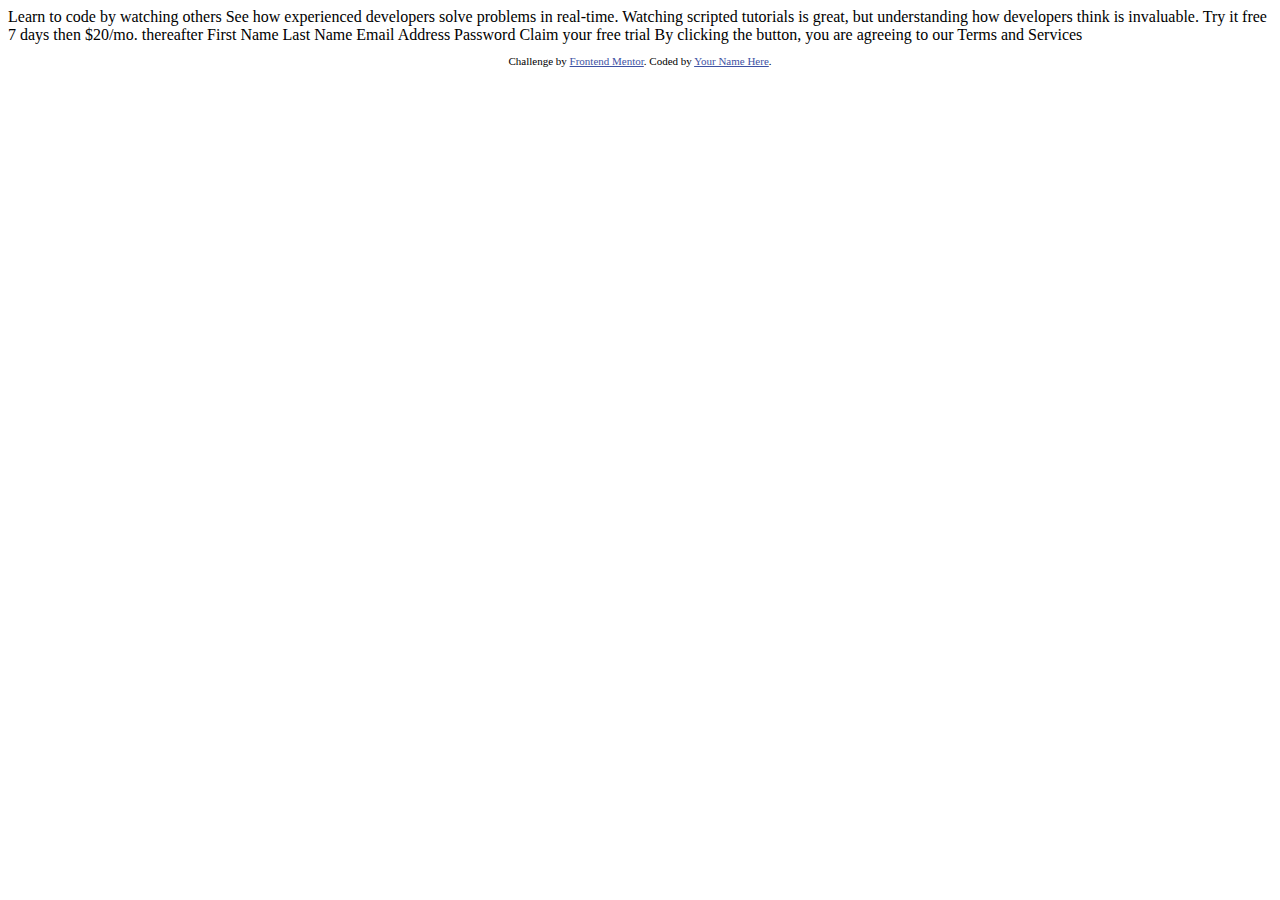
==== intro-component-with-signup-form-master/index.html @ 4d1547b9 "new project" ====
<!DOCTYPE html>
<html lang="en">
<head>
  <meta charset="UTF-8">
  <meta name="viewport" content="width=device-width, initial-scale=1.0"> <!-- displays site properly based on user's device -->

  <link rel="icon" type="image/png" sizes="32x32" href="./images/favicon-32x32.png">
  
  <title>Frontend Mentor | Intro component with sign up form</title>

  <!-- Feel free to remove these styles or customise in your own stylesheet 👍 -->
  <style>
    .attribution { font-size: 11px; text-align: center; }
    .attribution a { color: hsl(228, 45%, 44%); }
  </style>
</head>
<body>

  Learn to code by watching others

  See how experienced developers solve problems in real-time. Watching scripted tutorials is great, 
  but understanding how developers think is invaluable. 

  Try it free 7 days then $20/mo. thereafter

  First Name 
  Last Name 
  Email Address
  Password

  Claim your free trial 

  By clicking the button, you are agreeing to our Terms and Services
  
  <footer>
    <p class="attribution">
      Challenge by <a href="https://www.frontendmentor.io?ref=challenge" target="_blank">Frontend Mentor</a>. 
      Coded by <a href="#">Your Name Here</a>.
    </p>
  </footer>
</body>
</html>
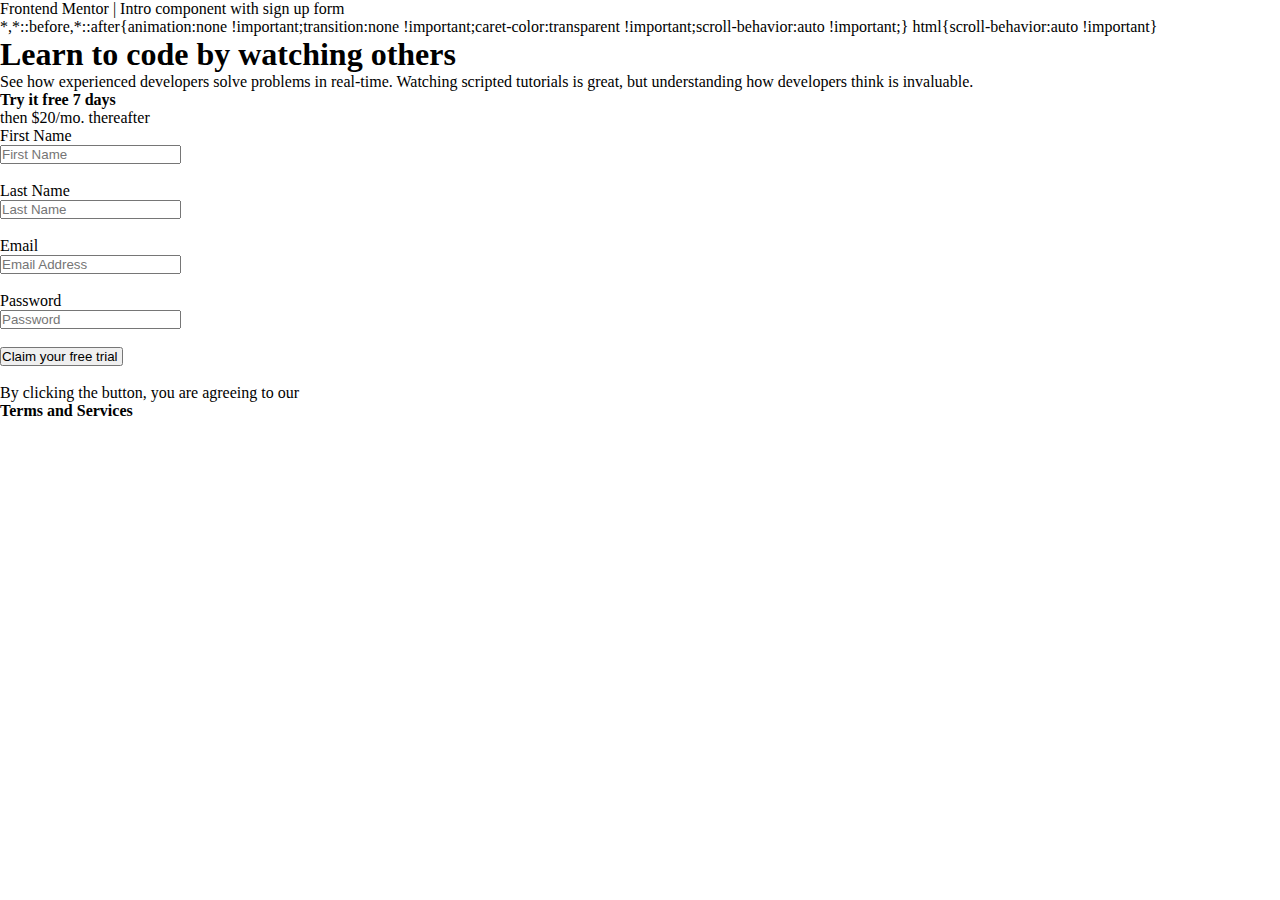
==== commit 6494b8e3: "html file update" ====
--- a/intro-component-with-signup-form-master/index.html
+++ b/intro-component-with-signup-form-master/index.html
@@ -2,41 +2,36 @@
 <html lang="en">
 <head>
   <meta charset="UTF-8">
-  <meta name="viewport" content="width=device-width, initial-scale=1.0"> <!-- displays site properly based on user's device -->
-
+  <!--<meta name="viewport" content="width=device-width, initial-scale=1.0"> <!-- displays site properly based on user's device -->
   <link rel="icon" type="image/png" sizes="32x32" href="./images/favicon-32x32.png">
-  
   <title>Frontend Mentor | Intro component with sign up form</title>
-
-  <!-- Feel free to remove these styles or customise in your own stylesheet 👍 -->
-  <style>
-    .attribution { font-size: 11px; text-align: center; }
-    .attribution a { color: hsl(228, 45%, 44%); }
-  </style>
+  <link rel="stylesheet" href="style.css">
 </head>
 <body>
-
-  Learn to code by watching others
-
-  See how experienced developers solve problems in real-time. Watching scripted tutorials is great, 
-  but understanding how developers think is invaluable. 
-
-  Try it free 7 days then $20/mo. thereafter
-
-  First Name 
-  Last Name 
-  Email Address
-  Password
-
-  Claim your free trial 
-
-  By clicking the button, you are agreeing to our Terms and Services
-  
-  <footer>
-    <p class="attribution">
-      Challenge by <a href="https://www.frontendmentor.io?ref=challenge" target="_blank">Frontend Mentor</a>. 
-      Coded by <a href="#">Your Name Here</a>.
-    </p>
-  </footer>
+  <div>
+    <div>
+      <h1>Learn to code by watching others</h1>
+      <p>See how experienced developers solve problems in real-time. Watching scripted tutorials is great,
+      but understanding how developers think is invaluable.</p>
+    </div>
+    <div>
+      <div>
+        <strong>Try it free 7 days</strong> 
+        <span>then $20/mo. thereafter</span>
+      </div>
+      <form action="">
+        <label for="fName">First Name</label>
+        <input type="text" id="fName" name="fName" placeholder="First Name" maxlength="20" required><br>
+        <label for="lName">Last Name</label>
+        <input type="text" id="lName" name="lName" placeholder="Last Name" maxlength="20" required><br>
+        <label for="email">Email</label>
+        <input type="email" id="email" name="email" placeholder="Email Address" required><br>
+        <label for="pword">Password</label>
+        <input type="password" id="pword" name="pword" placeholder="Password" required><br>
+        <input type="submit" value="Claim your free trial "><br>
+        <p>By clicking the button, you are agreeing to our <strong>Terms and Services</strong></p>
+      </form>
+    </div>
+  </div>
 </body>
 </html>--- a/intro-component-with-signup-form-master/style.css
+++ b/intro-component-with-signup-form-master/style.css
@@ -0,0 +1,7 @@
+
+
+* {
+    display: block;
+    margin: 0%;
+    padding: 0;
+}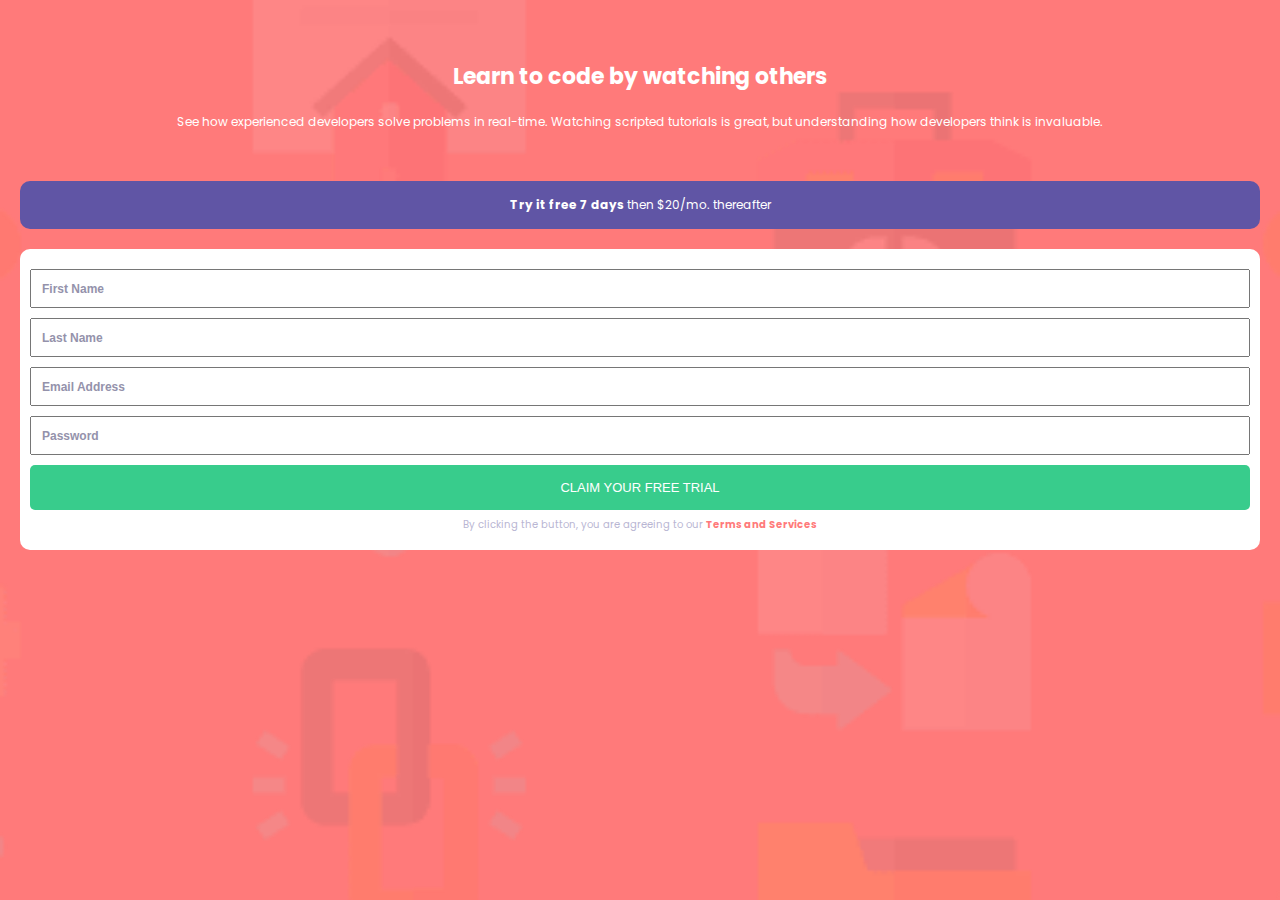
==== commit b7d9f0cc: "css completed" ====
--- a/intro-component-with-signup-form-master/index.html
+++ b/intro-component-with-signup-form-master/index.html
@@ -2,33 +2,29 @@
 <html lang="en">
 <head>
   <meta charset="UTF-8">
-  <!--<meta name="viewport" content="width=device-width, initial-scale=1.0"> <!-- displays site properly based on user's device -->
-  <link rel="icon" type="image/png" sizes="32x32" href="./images/favicon-32x32.png">
+  <meta name="viewport" content="width=device-width, initial-scale=1.0"> <!-- displays site properly based on user's device--> 
+  <link rel="icon" type="image/png" sizes="32x32" href="./images/favicon-32x32.png"> 
   <title>Frontend Mentor | Intro component with sign up form</title>
   <link rel="stylesheet" href="style.css">
 </head>
 <body>
-  <div>
-    <div>
+  <div class="main-content">
+    <div class="main-content sub1">
       <h1>Learn to code by watching others</h1>
       <p>See how experienced developers solve problems in real-time. Watching scripted tutorials is great,
       but understanding how developers think is invaluable.</p>
     </div>
-    <div>
-      <div>
+    <div class="main-content sub2">
+      <div class="sub2-header">
         <strong>Try it free 7 days</strong> 
         <span>then $20/mo. thereafter</span>
       </div>
       <form action="">
-        <label for="fName">First Name</label>
         <input type="text" id="fName" name="fName" placeholder="First Name" maxlength="20" required><br>
-        <label for="lName">Last Name</label>
         <input type="text" id="lName" name="lName" placeholder="Last Name" maxlength="20" required><br>
-        <label for="email">Email</label>
         <input type="email" id="email" name="email" placeholder="Email Address" required><br>
-        <label for="pword">Password</label>
         <input type="password" id="pword" name="pword" placeholder="Password" required><br>
-        <input type="submit" value="Claim your free trial "><br>
+        <input type="submit" value="CLAIM YOUR FREE TRIAL"><br>
         <p>By clicking the button, you are agreeing to our <strong>Terms and Services</strong></p>
       </form>
     </div>
--- a/intro-component-with-signup-form-master/style.css
+++ b/intro-component-with-signup-form-master/style.css
@@ -1,7 +1,89 @@
-
+@import url('https://fonts.googleapis.com/css2?family=Poppins&display=swap');
 
 * {
-    display: block;
-    margin: 0%;
+    margin: 0;
     padding: 0;
+}
+
+body {
+    font-family: 'Poppins', sans-serif;
+    background-image: url(/intro-component-with-signup-form-master/images/bg-intro-mobile.png);
+    background-repeat: no-repeat;
+    background-size: cover;
+    background-color: hsl(0, 100%, 74%) ;
+}
+
+.main-content {
+    display: flex;
+    flex-direction: column;
+}
+
+.sub1 {
+    margin-top: 30px;
+    padding: 30px;
+    color: white;
+    align-items: center;
+} 
+
+.sub1 h1 {
+    font-size: 22px;
+    text-align: center;
+    padding-bottom: 20px;
+}
+
+.sub1 p {
+    font-size: 12px;
+    text-align:center;
+}
+
+.sub2 {
+    justify-content: center;
+    padding:  20px;
+    color: white;
+}
+
+.sub2-header {
+    border-radius: 10px;
+    padding: 15px;
+    text-align: center;
+    background-color: hsl(248, 32%, 49%);
+    font-size: 12px;
+}
+
+form {
+    margin-top: 20px;
+    background-color: white;
+    padding: 10px;
+    border-radius: 10px;
+}
+
+form input {
+    width: 100%;
+    padding: 10px;
+    box-sizing: border-box;
+    margin-top: 10px;
+}
+
+input::placeholder {
+    color: hsl(245, 13%, 62%);
+    font-weight: 700;
+    font-size: 12px;
+}
+input[type=submit] {
+    background-color: hsl(154, 59%, 51%);
+    border: none;
+    border-radius: 5px;
+    color: white;
+    font-size: 13px;
+    padding: 15px;
+}
+form p {
+    color: hsl(246, 25%, 77%);
+    padding: 7px;
+    font-size: 10px;
+    text-align: center;
+}
+
+form strong {
+    color: hsl(0, 100%, 74%) ;
 }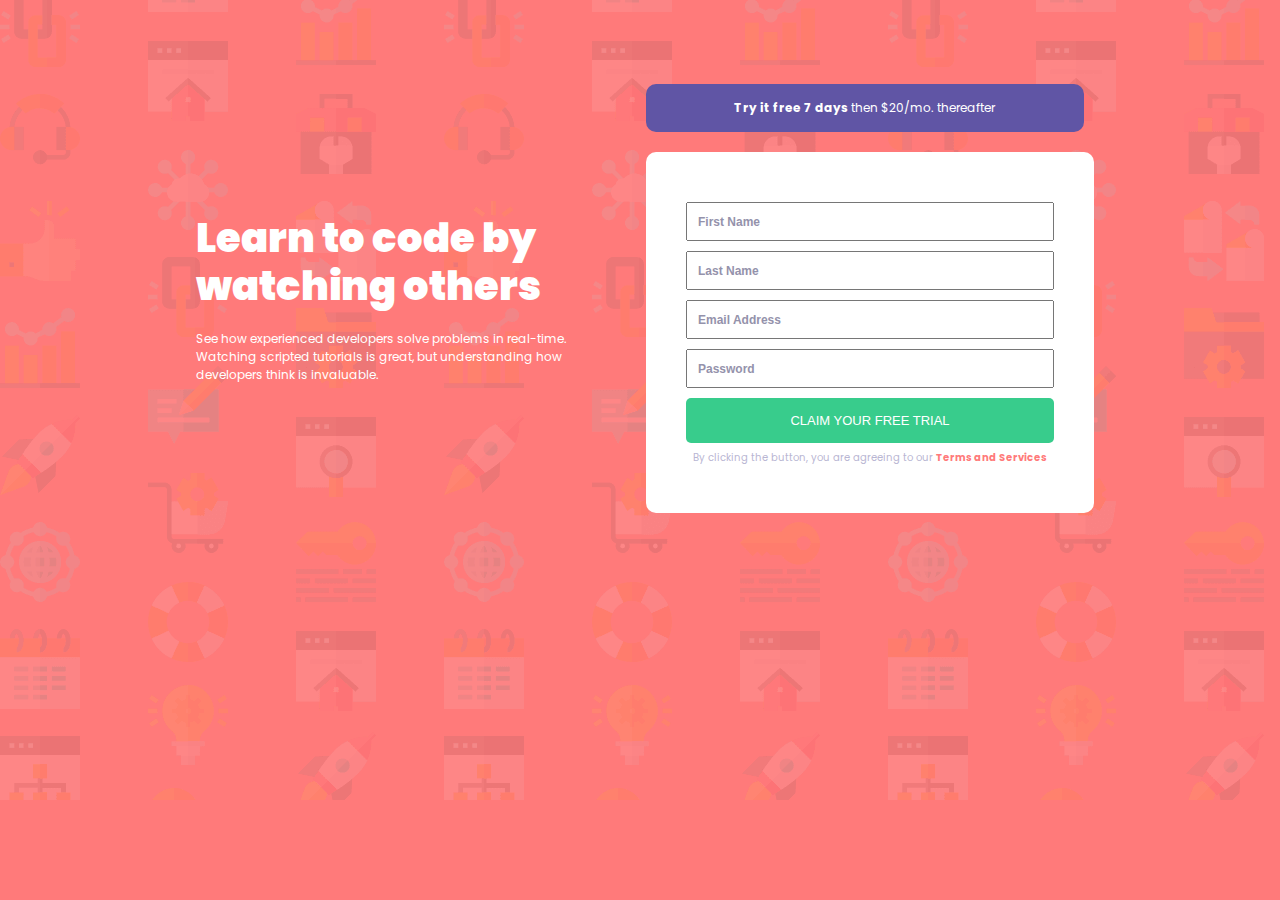
==== commit 20e374d9: "html+css fininshed" ====
--- a/intro-component-with-signup-form-master/index.html
+++ b/intro-component-with-signup-form-master/index.html
@@ -9,12 +9,12 @@
 </head>
 <body>
   <div class="main-content">
-    <div class="main-content sub1">
+    <div class="sub1">
       <h1>Learn to code by watching others</h1>
       <p>See how experienced developers solve problems in real-time. Watching scripted tutorials is great,
       but understanding how developers think is invaluable.</p>
     </div>
-    <div class="main-content sub2">
+    <div class="sub2">
       <div class="sub2-header">
         <strong>Try it free 7 days</strong> 
         <span>then $20/mo. thereafter</span>
--- a/intro-component-with-signup-form-master/style.css
+++ b/intro-component-with-signup-form-master/style.css
@@ -7,39 +7,43 @@
 
 body {
     font-family: 'Poppins', sans-serif;
-    background-image: url(/intro-component-with-signup-form-master/images/bg-intro-mobile.png);
+    background-image: url(/intro-component-with-signup-form-master/images/bg-intro-desktop.png);
     background-repeat: no-repeat;
-    background-size: cover;
-    background-color: hsl(0, 100%, 74%) ;
+    background-size:auto;
+    background-color: hsl(0, 100%, 74%);
 }
 
 .main-content {
     display: flex;
-    flex-direction: column;
+    align-items: center;
+    justify-content: center;
+    margin-top: 4em;
 }
 
 .sub1 {
-    margin-top: 30px;
     padding: 30px;
     color: white;
-    align-items: center;
+    flex-direction: column;
+    width: 400px;
 } 
 
 .sub1 h1 {
-    font-size: 22px;
-    text-align: center;
+    font-size: 40px;
+    text-align: left;
     padding-bottom: 20px;
+    font-weight: 900;
+    line-height: 1.2;
 }
 
 .sub1 p {
     font-size: 12px;
-    text-align:center;
+    text-align:left;
 }
 
 .sub2 {
-    justify-content: center;
     padding:  20px;
     color: white;
+    flex-direction: column;
 }
 
 .sub2-header {
@@ -48,12 +52,13 @@
     text-align: center;
     background-color: hsl(248, 32%, 49%);
     font-size: 12px;
+    width:91%;
 }
 
 form {
     margin-top: 20px;
     background-color: white;
-    padding: 10px;
+    padding: 40px;
     border-radius: 10px;
 }
 
@@ -86,4 +91,91 @@
 
 form strong {
     color: hsl(0, 100%, 74%) ;
-}+}
+
+@media (max-width: 700px) {
+    body {
+        font-family: 'Poppins', sans-serif;
+        background-image: url(/intro-component-with-signup-form-master/images/bg-intro-mobile.png);
+        background-repeat: no-repeat;
+        background-size:cover;
+        background-color: hsl(0, 100%, 74%) ;
+    }
+
+    .main-content {
+        display: flex;
+        flex-direction: column;
+        align-items: center;
+        justify-content: center;
+    }
+
+    .sub1 {
+        margin-top: 25px;
+        padding: 30px;
+        color: white;
+        align-items: center;
+    } 
+
+    .sub1 h1 {
+        font-size: 22px;
+        text-align: center;
+        padding-bottom: 20px;
+    }
+
+    .sub1 p {
+        font-size: 12px;
+        text-align:center;
+    }
+
+    .sub2 {
+        justify-content: center;
+        padding:  20px;
+        color: white;
+    }
+
+    .sub2-header {
+        border-radius: 10px;
+        padding: 15px;
+        text-align: center;
+        background-color: hsl(248, 32%, 49%);
+        font-size: 12px;
+    }
+
+    form {
+        margin-top: 20px;
+        background-color: white;
+        padding: 10px;
+        border-radius: 10px;
+    }
+
+    form input {
+        width: 100%;
+        padding: 10px;
+        box-sizing: border-box;
+        margin-top: 10px;
+    }
+
+    input::placeholder {
+        color: hsl(245, 13%, 62%);
+        font-weight: 700;
+        font-size: 12px;
+    }
+    input[type=submit] {
+        background-color: hsl(154, 59%, 51%);
+        border: none;
+        border-radius: 5px;
+        color: white;
+        font-size: 13px;
+        padding: 15px;
+    }
+    form p {
+        color: hsl(246, 25%, 77%);
+        padding: 7px;
+        font-size: 10px;
+        text-align: center;
+    }
+
+    form strong {
+        color: hsl(0, 100%, 74%) ;
+    }
+}
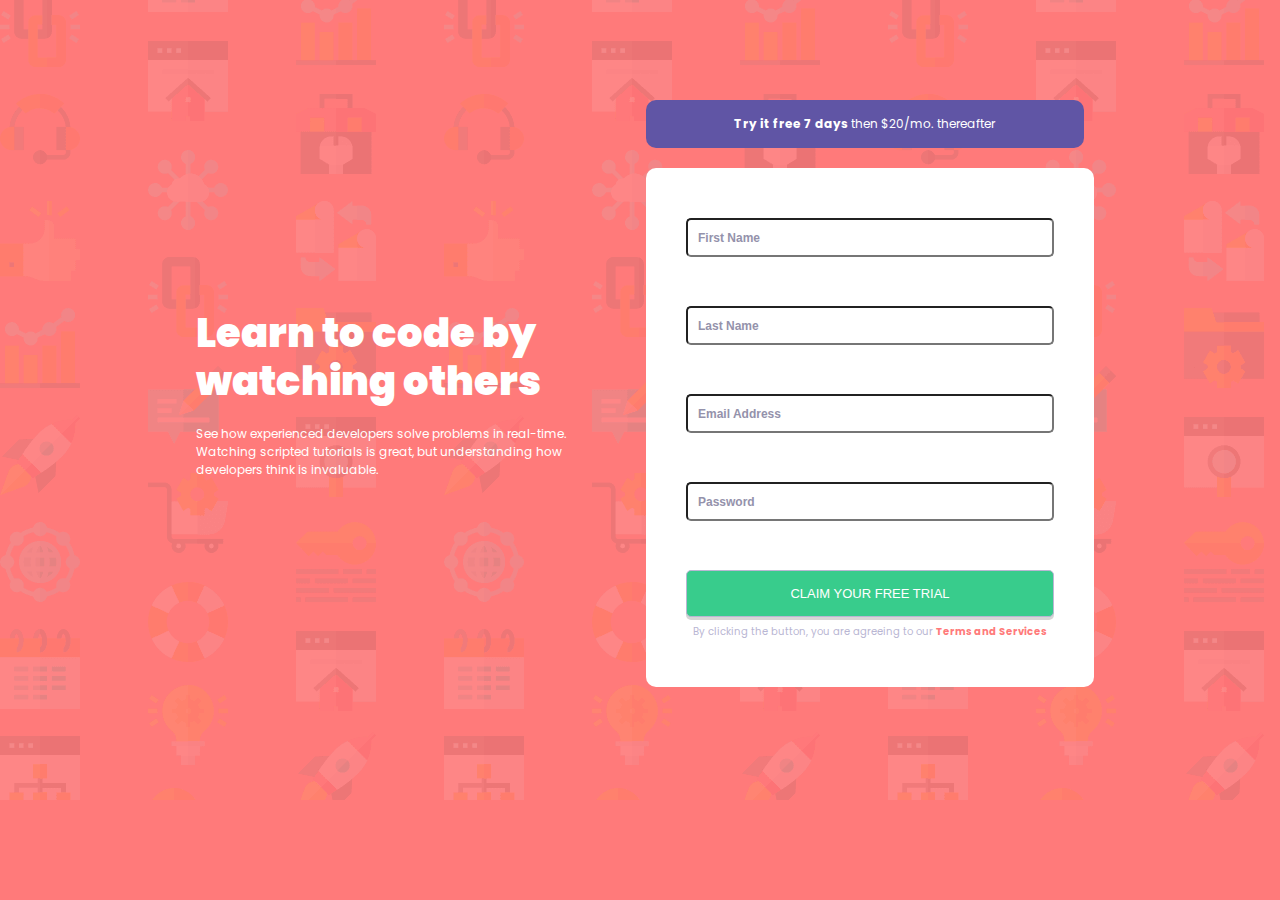
==== commit c28455bc: "js not complete" ====
--- a/intro-component-with-signup-form-master/index.html
+++ b/intro-component-with-signup-form-master/index.html
@@ -6,6 +6,7 @@
   <link rel="icon" type="image/png" sizes="32x32" href="./images/favicon-32x32.png"> 
   <title>Frontend Mentor | Intro component with sign up form</title>
   <link rel="stylesheet" href="style.css">
+  <script type="text/javascript" src="index.js"></script>
 </head>
 <body>
   <div class="main-content">
@@ -19,15 +20,20 @@
         <strong>Try it free 7 days</strong> 
         <span>then $20/mo. thereafter</span>
       </div>
-      <form action="">
-        <input type="text" id="fName" name="fName" placeholder="First Name" maxlength="20" required><br>
-        <input type="text" id="lName" name="lName" placeholder="Last Name" maxlength="20" required><br>
-        <input type="email" id="email" name="email" placeholder="Email Address" required><br>
-        <input type="password" id="pword" name="pword" placeholder="Password" required><br>
-        <input type="submit" value="CLAIM YOUR FREE TRIAL"><br>
+      <form action="#" id="card_form" novalidate>
+        <input type="text" id="fName" name="fName" placeholder="First Name" maxlength="20" required>
+        <p id="label_a"></p><br>
+        <input type="text" id="lName" name="lName" placeholder="Last Name" maxlength="20" required>
+        <p id="label_b"></p><br>
+        <input type="email" id="email" name="email" placeholder="Email Address" required>
+        <p id="label_c"></p><br>
+        <input type="password" id="pword" name="pword" placeholder="Password" required>
+        <p id="label_d"></p><br>
+        <input type="submit" id="btn" value="CLAIM YOUR FREE TRIAL"><br>
         <p>By clicking the button, you are agreeing to our <strong>Terms and Services</strong></p>
       </form>
     </div>
   </div>
+  
 </body>
 </html>--- a/intro-component-with-signup-form-master/style.css
+++ b/intro-component-with-signup-form-master/style.css
@@ -17,14 +17,15 @@
     display: flex;
     align-items: center;
     justify-content: center;
-    margin-top: 4em;
+    margin-top: 5em;
 }
 
 .sub1 {
     padding: 30px;
     color: white;
     flex-direction: column;
-    width: 400px;
+    max-width: 400px;
+    min-width: auto;
 } 
 
 .sub1 h1 {
@@ -67,12 +68,15 @@
     padding: 10px;
     box-sizing: border-box;
     margin-top: 10px;
+    border-radius: 5px;
+    border: 1px thin hsl(246, 25%, 77%);
 }
 
 input::placeholder {
     color: hsl(245, 13%, 62%);
     font-weight: 700;
     font-size: 12px;
+
 }
 input[type=submit] {
     background-color: hsl(154, 59%, 51%);
@@ -81,6 +85,8 @@
     color: white;
     font-size: 13px;
     padding: 15px;
+    box-shadow: 0px 3px 0px rgba(102, 102, 102, 0.267);
+    cursor: pointer;
 }
 form p {
     color: hsl(246, 25%, 77%);
@@ -91,6 +97,22 @@
 
 form strong {
     color: hsl(0, 100%, 74%) ;
+}
+
+input:valid {
+    border: 1px solid hsl(246, 25%, 77%);
+}
+.check{
+    color: hsl(246, 25%, 77%);;
+    font-size: 10px;
+}
+
+.form-card form .label {
+  font-size: 10px;
+  color: #ff7a7a;
+  float: right;
+  font-style: italic;
+  margin: 5px 0 15px;
 }
 
 @media (max-width: 700px) {
@@ -107,10 +129,10 @@
         flex-direction: column;
         align-items: center;
         justify-content: center;
+        margin-top: 2em;
     }
 
     .sub1 {
-        margin-top: 25px;
         padding: 30px;
         color: white;
         align-items: center;
